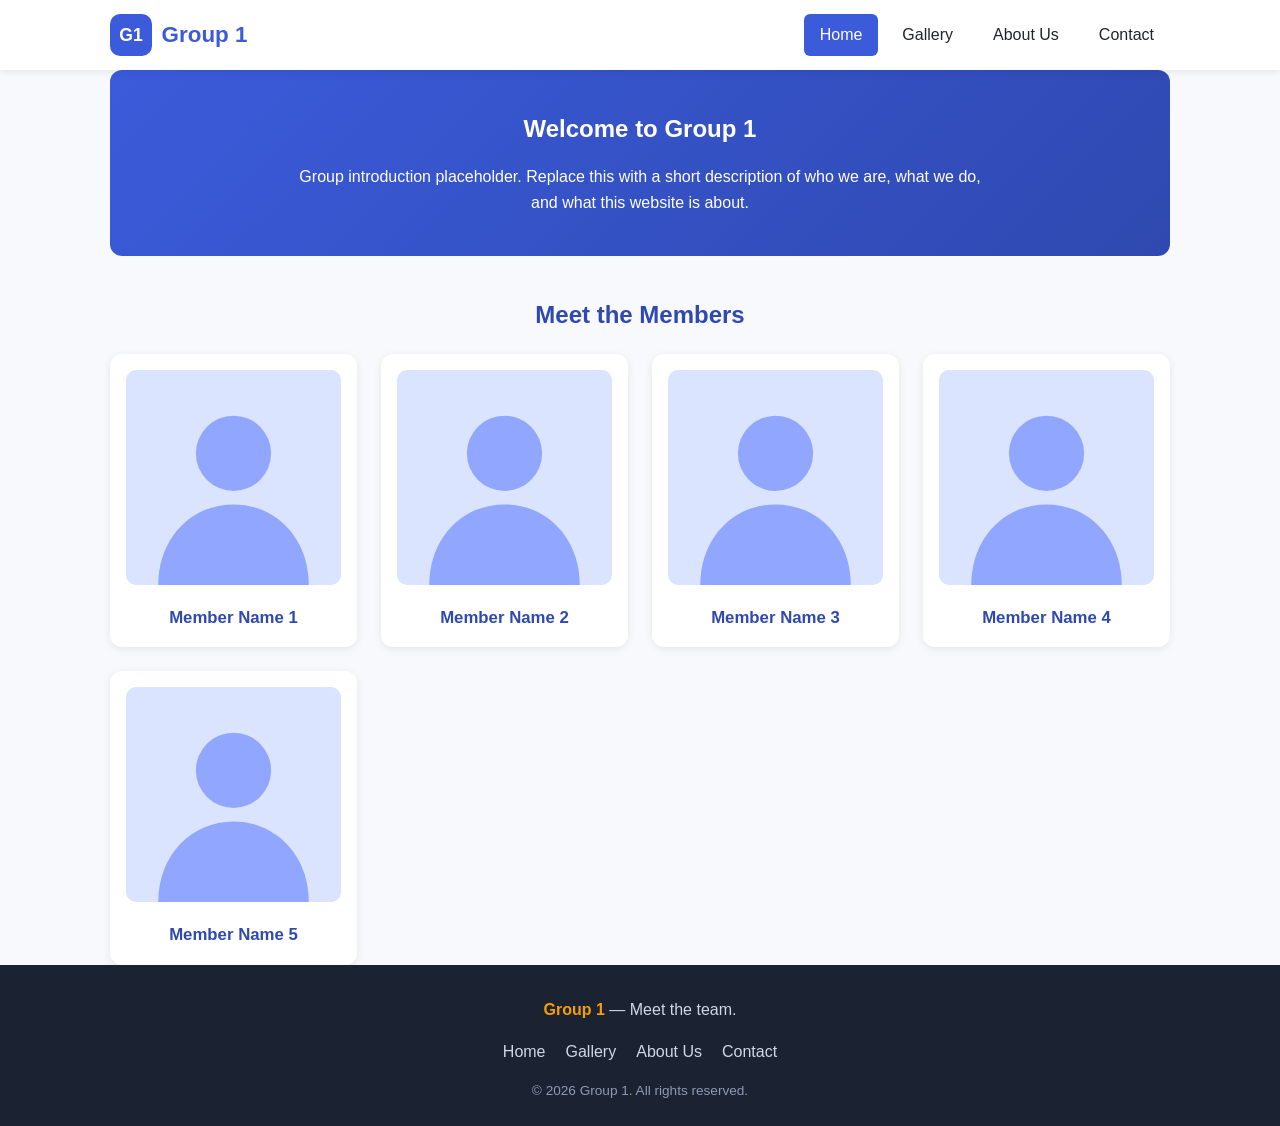
==== index.html @ 72b29309 "Initial Structure" ====
<!DOCTYPE html>
<html lang="en">
<head>
  <meta charset="UTF-8">
  <meta name="viewport" content="width=device-width, initial-scale=1.0">
  <title>Home | Group 1</title>
  <link rel="stylesheet" href="css/style.css">
  <script src="js/layout.js"></script>
  <script src="js/members.js"></script>
  <script src="js/home.js"></script>
</head>
<body>
  <header id="site-header"></header>

  <main class="container">
    <section id="intro" class="intro">
      <h1>Welcome to Group 1</h1>
      <p>
        Group introduction placeholder. Replace this with a short description of
        who we are, what we do, and what this website is about.
      </p>
    </section>

    <section id="members" class="members">
      <h2>Meet the Members</h2>
      <div id="members-grid" class="members-grid"></div>
    </section>
  </main>

  <footer id="site-footer"></footer>
</body>
</html>
---- css/style.css ----
:root {
  --primary: #3b5bdb;
  --primary-dark: #2f49b0;
  --accent: #f59f00;
  --bg: #f8f9fc;
  --text: #212529;
  --muted: #6c757d;
  --white: #fff;
  --max-width: 1100px;
}

* {
  box-sizing: border-box;
  margin: 0;
  padding: 0;
}

body {
  display: flex;
  flex-direction: column;
  min-height: 100vh;
  font-family: "Segoe UI", Tahoma, Arial, sans-serif;
  line-height: 1.6;
  color: var(--text);
  background: var(--bg);
}

a {
  color: inherit;
  text-decoration: none;
}

ul {
  list-style: none;
}

.container {
  width: 100%;
  max-width: var(--max-width);
  margin: 0 auto;
  padding: 0 1.25rem;
}

/* Header */
#site-header {
  position: sticky;
  top: 0;
  z-index: 100;
  background: var(--white);
  box-shadow: 0 2px 8px rgba(0, 0, 0, 0.08);
}

.header-inner {
  display: flex;
  align-items: center;
  justify-content: space-between;
  min-height: 70px;
}

.logo {
  display: flex;
  align-items: center;
  gap: 0.6rem;
  font-size: 1.4rem;
  font-weight: 700;
  color: var(--primary);
}

.logo-mark {
  display: grid;
  place-items: center;
  width: 42px;
  height: 42px;
  border-radius: 10px;
  background: var(--primary);
  color: var(--white);
  font-size: 1.1rem;
}

.site-nav ul {
  display: flex;
  gap: 0.5rem;
}

.site-nav a {
  display: block;
  padding: 0.5rem 1rem;
  border-radius: 6px;
  font-weight: 500;
  transition: background 0.2s, color 0.2s;
}

.site-nav a:hover {
  background: #eef1ff;
  color: var(--primary);
}

.site-nav a.active {
  background: var(--primary);
  color: var(--white);
}

.nav-toggle {
  display: none;
  flex-direction: column;
  gap: 5px;
  padding: 0.5rem;
  border: none;
  background: none;
  cursor: pointer;
}

.nav-toggle span {
  width: 26px;
  height: 3px;
  border-radius: 2px;
  background: var(--primary);
}

/* Main */
main {
  flex: 1;
  padding: 2.5rem 0;
}

main h1 {
  margin-bottom: 1rem;
  color: var(--primary-dark);
}

html {
  scroll-behavior: smooth;
}

/* Home: intro */
.intro {
  padding: 2.5rem 1.5rem;
  margin-bottom: 2.5rem;
  border-radius: 12px;
  background: linear-gradient(135deg, var(--primary), var(--primary-dark));
  color: var(--white);
  text-align: center;
}

.intro h1 {
  color: var(--white);
}

.intro p {
  max-width: 700px;
  margin: 0 auto;
}

/* Home: members */
.members h2 {
  margin-bottom: 1.25rem;
  text-align: center;
  color: var(--primary-dark);
}

.members-grid {
  display: grid;
  grid-template-columns: repeat(auto-fill, minmax(200px, 1fr));
  gap: 1.5rem;
}

.member-card {
  display: block;
  padding: 1rem;
  border-radius: 12px;
  background: var(--white);
  box-shadow: 0 2px 8px rgba(0, 0, 0, 0.08);
  text-align: center;
  transition: transform 0.2s, box-shadow 0.2s;
}

.member-card:hover,
.member-card:focus-visible {
  transform: translateY(-4px);
  box-shadow: 0 8px 18px rgba(59, 91, 219, 0.25);
}

.member-card img {
  width: 100%;
  aspect-ratio: 1;
  object-fit: cover;
  border-radius: 10px;
  margin-bottom: 0.75rem;
}

.member-card h3 {
  font-size: 1.05rem;
  color: var(--primary-dark);
}

/* Profile page */
.back-link {
  display: inline-block;
  margin-bottom: 1.25rem;
  color: var(--primary);
  font-weight: 500;
}

.back-link:hover {
  text-decoration: underline;
}

.profile {
  display: grid;
  grid-template-columns: 280px 1fr;
  gap: 2rem;
  padding: 2rem;
  border-radius: 12px;
  background: var(--white);
  box-shadow: 0 2px 8px rgba(0, 0, 0, 0.08);
}

.profile-side img {
  width: 100%;
  aspect-ratio: 1;
  object-fit: cover;
  border-radius: 12px;
}

.profile-role {
  margin-bottom: 1.25rem;
  color: var(--muted);
  font-size: 1.1rem;
}

.profile-body section {
  margin-bottom: 1.5rem;
}

.profile-body h2 {
  margin-bottom: 0.5rem;
  font-size: 1.15rem;
  color: var(--primary);
}

.tag-list {
  display: flex;
  flex-wrap: wrap;
  gap: 0.5rem;
}

.tag-list li {
  padding: 0.25rem 0.8rem;
  border-radius: 999px;
  background: #eef1ff;
  color: var(--primary-dark);
  font-size: 0.9rem;
}

.info-list {
  display: grid;
  grid-template-columns: max-content 1fr;
  gap: 0.4rem 1rem;
}

.info-list dt {
  font-weight: 600;
}

.profile-missing {
  grid-column: 1 / -1;
}

/* Footer */
#site-footer {
  background: #1b2333;
  color: #cfd6e4;
  padding: 2rem 0 1.5rem;
}

.footer-inner {
  display: flex;
  flex-direction: column;
  align-items: center;
  gap: 1rem;
  text-align: center;
}

.footer-brand strong {
  color: var(--accent);
}

.footer-links {
  display: flex;
  flex-wrap: wrap;
  justify-content: center;
  gap: 1.25rem;
}

.footer-links a:hover {
  color: var(--accent);
}

.footer-copy {
  font-size: 0.85rem;
  color: #8f9ab0;
}

/* Responsive */
@media (max-width: 700px) {
  .profile {
    grid-template-columns: 1fr;
    padding: 1.25rem;
  }

  .profile-side img {
    max-width: 240px;
    margin: 0 auto;
    display: block;
  }

  .nav-toggle {
    display: flex;
  }

  .site-nav {
    position: absolute;
    top: 100%;
    left: 0;
    right: 0;
    display: none;
    background: var(--white);
    box-shadow: 0 6px 8px rgba(0, 0, 0, 0.08);
  }

  .site-nav.open {
    display: block;
  }

  .site-nav ul {
    flex-direction: column;
    padding: 0.75rem 1.25rem;
  }
}
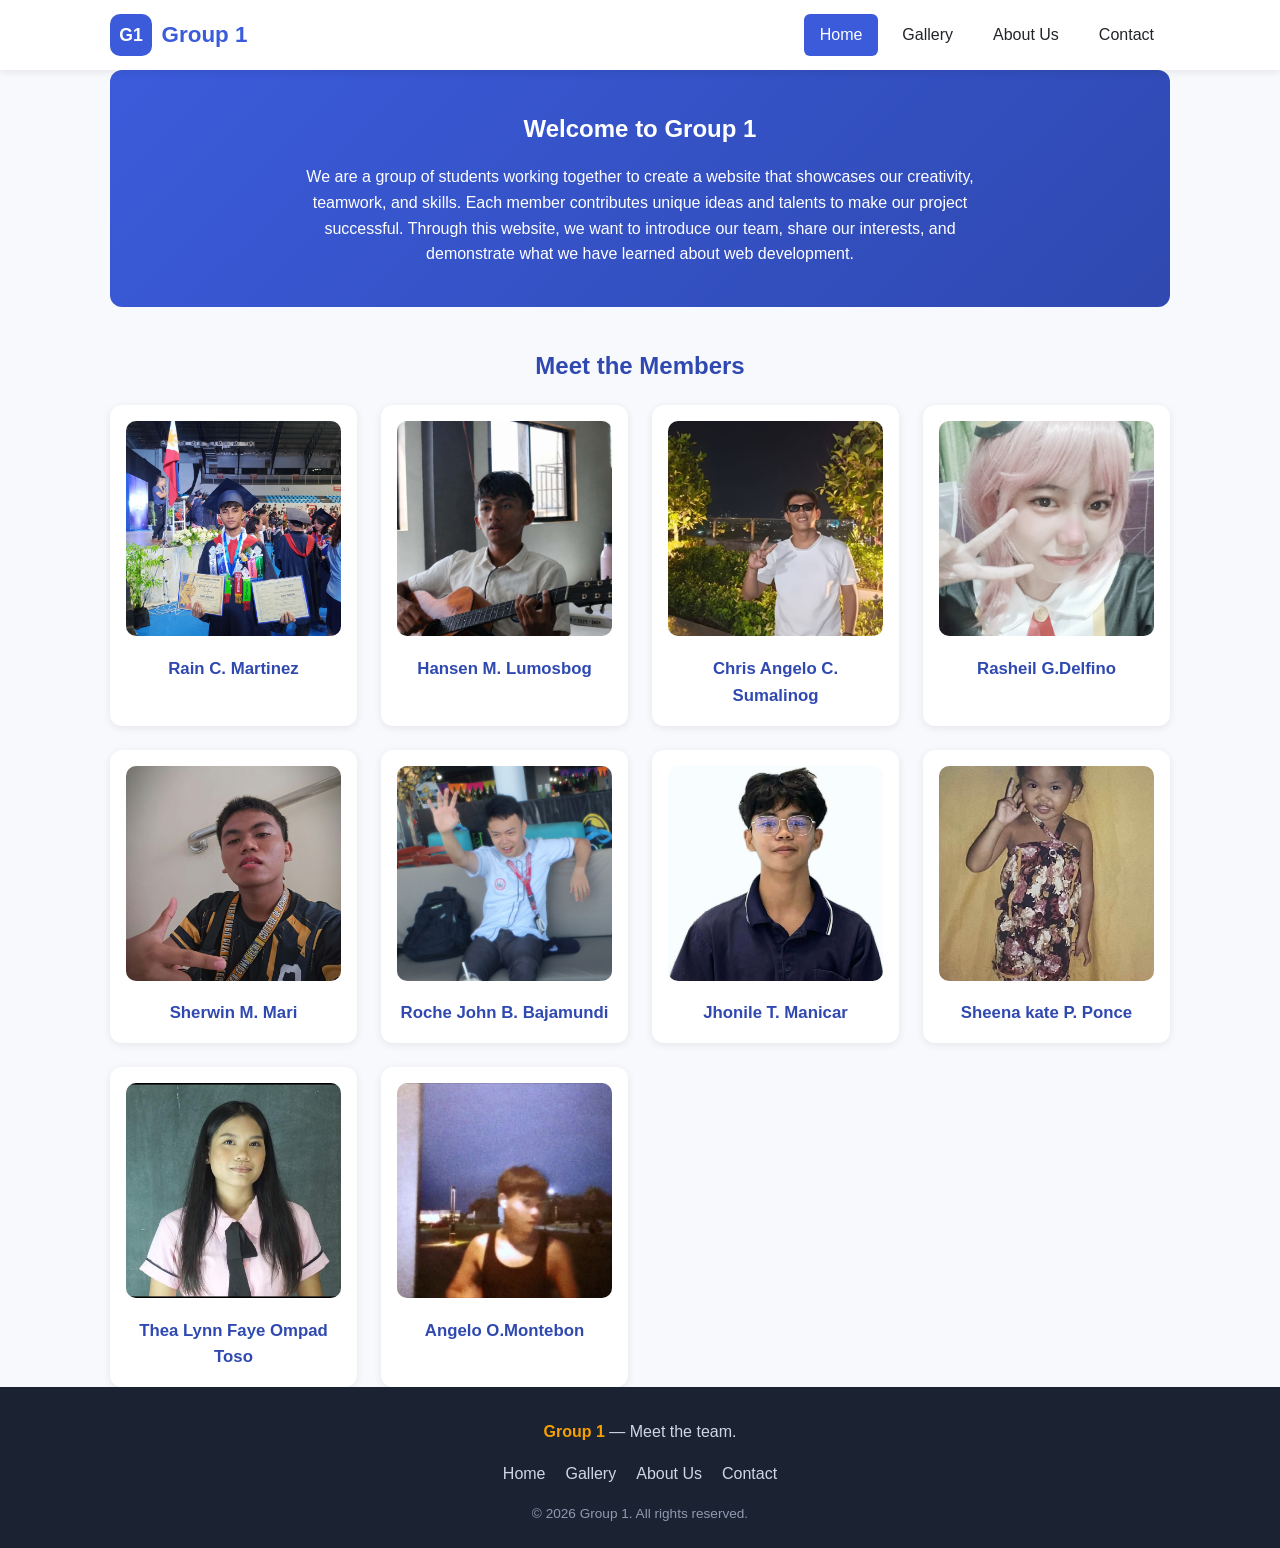
==== commit ccdbcd23: "Nile's update" ====
--- a/index.html
+++ b/index.html
@@ -5,28 +5,95 @@
   <meta name="viewport" content="width=device-width, initial-scale=1.0">
   <title>Home | Group 1</title>
   <link rel="stylesheet" href="css/style.css">
-  <script src="js/layout.js"></script>
-  <script src="js/members.js"></script>
-  <script src="js/home.js"></script>
 </head>
 <body>
-  <header id="site-header"></header>
+  <header id="site-header">
+    <div class="container header-inner">
+      <a class="logo" href="index.html" aria-label="Group 1 home">
+        <span class="logo-mark" aria-hidden="true">G1</span>
+        <span class="logo-text">Group 1</span>
+      </a>
+      <input type="checkbox" id="nav-check" class="nav-check" aria-label="Toggle navigation">
+      <label class="nav-toggle" for="nav-check" aria-hidden="true">
+        <span></span><span></span><span></span>
+      </label>
+      <nav id="site-nav" class="site-nav" aria-label="Main navigation">
+        <ul>
+          <li><a href="index.html" aria-current="page" class="active">Home</a></li>
+          <li><a href="gallery.html">Gallery</a></li>
+          <li><a href="about.html">About Us</a></li>
+          <li><a href="contact.html">Contact</a></li>
+        </ul>
+      </nav>
+    </div>
+  </header>
 
   <main class="container">
     <section id="intro" class="intro">
       <h1>Welcome to Group 1</h1>
       <p>
-        Group introduction placeholder. Replace this with a short description of
-        who we are, what we do, and what this website is about.
+        We are a group of students working together to create a website that showcases our creativity, teamwork, and skills. Each member contributes unique ideas and talents to make our project successful. Through this website, we want to introduce our team, share our interests, and demonstrate what we have learned about web development.
       </p>
     </section>
 
     <section id="members" class="members">
       <h2>Meet the Members</h2>
-      <div id="members-grid" class="members-grid"></div>
+      <div id="members-grid" class="members-grid">
+        <a class="member-card" href="profile.html#member-1">
+          <img src="images/martinez.jpeg" alt="Photo of Member Name 1">
+          <h3>Rain C. Martinez</h3>
+        </a>
+        <a class="member-card" href="profile.html#member-2">
+          <img src="images/Hansen.jfif" alt="Photo of Member Name 2">
+          <h3>Hansen M. Lumosbog</h3>
+        </a>
+        <a class="member-card" href="profile.html#member-3">
+          <img src="images/sumalinog.jpg" alt="Photo of Member Name 3">
+          <h3>Chris Angelo C. Sumalinog</h3>
+        </a>
+        <a class="member-card" href="profile.html#member-4">
+          <img src="images/Delfino.jpeg" alt="Photo of Member Name 4">
+          <h3>Rasheil G.Delfino</h3>
+        </a>
+        <a class="member-card" href="profile.html#member-5">
+          <img src="images/Sherwin.jfif" alt="Photo of Member Name 5">
+          <h3>Sherwin M. Mari </h3>
+        </a>
+        <a class="member-card" href="profile.html#member-6">
+          <img src="images/ROCHE.jpg" alt="Photo of Member Name 6">
+          <h3>Roche John B. Bajamundi</h3>
+        </a>
+        <a class="member-card" href="profile.html#member-7">
+          <img src="images/manicar.jfif" alt="Photo of Member Name 7">
+          <h3>Jhonile T. Manicar</h3>
+        </a>
+          <a class="member-card" href="profile.html#member-8">
+          <img src="images/Ponce.jfif" alt="Photo of Member Name 8">
+          <h3>Sheena kate P. Ponce</h3>
+        </a>
+        <a class="member-card" href="profile.html#member-9">
+          <img src="images/TOSO.jfif" alt="Photo of Member Name 9">
+          <h3>Thea Lynn Faye Ompad Toso</h3>
+        </a>
+          <a class="member-card" href="profile.html#member-10">
+          <img src="images/Montebon.jfif" alt="Photo of Member Name 10">
+          <h3>Angelo O.Montebon</h3>
+        </a>
+      </div>
     </section>
   </main>
 
-  <footer id="site-footer"></footer>
+  <footer id="site-footer">
+    <div class="container footer-inner">
+      <p class="footer-brand"><strong>Group 1</strong> &mdash; Meet the team.</p>
+      <ul class="footer-links">
+        <li><a href="index.html">Home</a></li>
+        <li><a href="gallery.html">Gallery</a></li>
+        <li><a href="about.html">About Us</a></li>
+        <li><a href="contact.html">Contact</a></li>
+      </ul>
+      <p class="footer-copy">&copy; 2026 Group 1. All rights reserved.</p>
+    </div>
+  </footer>
 </body>
 </html>
--- a/css/style.css
+++ b/css/style.css
@@ -110,6 +110,10 @@
   cursor: pointer;
 }
 
+.nav-check {
+  display: none;
+}
+
 .nav-toggle span {
   width: 26px;
   height: 3px;
@@ -206,13 +210,37 @@
 }
 
 .profile {
-  display: grid;
+  display: none;
   grid-template-columns: 280px 1fr;
   gap: 2rem;
   padding: 2rem;
   border-radius: 12px;
   background: var(--white);
   box-shadow: 0 2px 8px rgba(0, 0, 0, 0.08);
+  scroll-margin-top: 90px;
+}
+
+/* Each member is selected through the URL fragment, e.g. profile.html#member-2. */
+.profile:target {
+  display: grid;
+}
+
+.profile-missing {
+  display: none;
+  padding: 2rem;
+  border-radius: 12px;
+  background: var(--white);
+  box-shadow: 0 2px 8px rgba(0, 0, 0, 0.08);
+}
+
+main:not(:has(.profile:target)) .profile-missing {
+  display: block;
+}
+
+.profile-missing a {
+  color: var(--primary);
+  font-weight: 500;
+  text-decoration: underline;
 }
 
 .profile-side img {
@@ -262,8 +290,495 @@
   font-weight: 600;
 }
 
-.profile-missing {
-  grid-column: 1 / -1;
+/* Gallery */
+.page-lead {
+  margin-bottom: 1.5rem;
+  color: var(--muted);
+}
+
+.gallery-wrap {
+  position: relative;
+}
+
+/* Visually hidden but keyboard-focusable radios drive the filter. */
+.filter-radio {
+  position: absolute;
+  width: 1px;
+  height: 1px;
+  opacity: 0;
+}
+
+.gallery-filters {
+  display: flex;
+  flex-wrap: wrap;
+  gap: 0.5rem;
+  margin-bottom: 1.5rem;
+}
+
+.filter-btn {
+  padding: 0.4rem 1rem;
+  border: 1px solid var(--primary);
+  border-radius: 999px;
+  background: var(--white);
+  color: var(--primary);
+  font: inherit;
+  cursor: pointer;
+  transition: background 0.2s, color 0.2s;
+}
+
+.filter-btn:hover,
+#f-all:checked ~ .gallery-filters label[for="f-all"],
+#f-members:checked ~ .gallery-filters label[for="f-members"],
+#f-activities:checked ~ .gallery-filters label[for="f-activities"],
+#f-projects:checked ~ .gallery-filters label[for="f-projects"],
+#f-events:checked ~ .gallery-filters label[for="f-events"],
+#f-moments:checked ~ .gallery-filters label[for="f-moments"] {
+  background: var(--primary);
+  color: var(--white);
+}
+
+#f-all:focus-visible ~ .gallery-filters label[for="f-all"],
+#f-members:focus-visible ~ .gallery-filters label[for="f-members"],
+#f-activities:focus-visible ~ .gallery-filters label[for="f-activities"],
+#f-projects:focus-visible ~ .gallery-filters label[for="f-projects"],
+#f-events:focus-visible ~ .gallery-filters label[for="f-events"],
+#f-moments:focus-visible ~ .gallery-filters label[for="f-moments"] {
+  outline: 3px solid var(--accent);
+  outline-offset: 2px;
+}
+
+#f-members:checked ~ .gallery-grid .gallery-item:not([data-category="members"]),
+#f-activities:checked ~ .gallery-grid .gallery-item:not([data-category="activities"]),
+#f-projects:checked ~ .gallery-grid .gallery-item:not([data-category="projects"]),
+#f-events:checked ~ .gallery-grid .gallery-item:not([data-category="events"]),
+#f-moments:checked ~ .gallery-grid .gallery-item:not([data-category="moments"]) {
+  display: none;
+}
+
+.gallery-grid {
+  display: grid;
+  grid-template-columns: repeat(auto-fill, minmax(240px, 1fr));
+  gap: 1.5rem;
+}
+
+.gallery-item {
+  overflow: hidden;
+  scroll-margin-top: 90px;
+  border-radius: 12px;
+  background: var(--white);
+  box-shadow: 0 2px 8px rgba(0, 0, 0, 0.08);
+  transition: transform 0.3s, box-shadow 0.3s;
+}
+
+.gallery-item:hover {
+  transform: translateY(-4px);
+  box-shadow: 0 8px 18px rgba(59, 91, 219, 0.25);
+}
+
+.gallery-thumb {
+  display: block;
+  width: 100%;
+  padding: 0;
+  border: none;
+  background: none;
+  overflow: hidden;
+  cursor: zoom-in;
+}
+
+.gallery-thumb img {
+  display: block;
+  width: 100%;
+  aspect-ratio: 4 / 3;
+  object-fit: cover;
+  transition: transform 0.4s;
+}
+
+.gallery-thumb:hover img,
+.gallery-thumb:focus-visible img {
+  transform: scale(1.08);
+}
+
+.gallery-item figcaption {
+  padding: 0.75rem 1rem;
+  font-size: 0.95rem;
+  color: var(--text);
+}
+
+/* Lightbox (opened with :target) */
+.lightbox {
+  position: fixed;
+  inset: 0;
+  z-index: 200;
+  display: none;
+  align-items: center;
+  justify-content: center;
+  background: rgba(0, 0, 0, 0.8);
+}
+
+.lightbox:target {
+  display: flex;
+  animation: lb-fade 0.25s ease;
+}
+
+.lb-backdrop {
+  position: absolute;
+  inset: 0;
+}
+
+.lb-panel {
+  position: relative;
+  display: flex;
+  align-items: center;
+  justify-content: center;
+  width: min(92vw, 900px);
+  max-height: 92vh;
+  padding: 1rem;
+  border-radius: 12px;
+  background: #11161f;
+  color: var(--white);
+}
+
+.lightbox figure {
+  text-align: center;
+}
+
+.lightbox img {
+  max-width: 100%;
+  max-height: 70vh;
+  border-radius: 8px;
+}
+
+.lightbox figcaption {
+  margin-top: 0.75rem;
+}
+
+.lb-btn {
+  position: absolute;
+  display: grid;
+  place-items: center;
+  width: 42px;
+  height: 42px;
+  border: none;
+  border-radius: 50%;
+  background: rgba(255, 255, 255, 0.15);
+  color: var(--white);
+  font-size: 1.4rem;
+  cursor: pointer;
+  transition: background 0.2s;
+}
+
+/* Prev/next either walk all photos or only the active filter's photos. */
+.lightbox .lb-cat,
+#f-all:checked ~ .lightbox .lb-cat {
+  display: none;
+}
+
+#f-all:not(:checked) ~ .lightbox .lb-all {
+  display: none;
+}
+
+#f-all:not(:checked) ~ .lightbox .lb-cat {
+  display: grid;
+}
+
+.lb-btn:hover,
+.lb-btn:focus-visible {
+  background: var(--primary);
+}
+
+.lb-close {
+  top: 0.5rem;
+  right: 0.5rem;
+  z-index: 1;
+}
+
+.lb-prev {
+  left: 0.5rem;
+}
+
+.lb-next {
+  right: 0.5rem;
+}
+
+@keyframes lb-fade {
+  from {
+    opacity: 0;
+    transform: scale(0.96);
+  }
+  to {
+    opacity: 1;
+    transform: scale(1);
+  }
+}
+
+/* About */
+.about-section {
+  margin-bottom: 3rem;
+}
+
+.about-section > h2 {
+  position: relative;
+  margin-bottom: 1.25rem;
+  padding-bottom: 0.5rem;
+  color: var(--primary-dark);
+}
+
+.about-section > h2::after {
+  content: "";
+  position: absolute;
+  left: 0;
+  bottom: 0;
+  width: 60px;
+  height: 4px;
+  border-radius: 2px;
+  background: var(--accent);
+}
+
+.story {
+  padding: 1.5rem 1.75rem;
+  border-left: 5px solid var(--primary);
+  border-radius: 0 12px 12px 0;
+  background: var(--white);
+  box-shadow: 0 2px 8px rgba(0, 0, 0, 0.08);
+}
+
+.story p + p {
+  margin-top: 1rem;
+}
+
+.mv-grid {
+  display: grid;
+  grid-template-columns: repeat(auto-fit, minmax(280px, 1fr));
+  gap: 1.5rem;
+}
+
+.mv-card {
+  padding: 1.75rem;
+  border-radius: 12px;
+  background: var(--primary);
+  color: var(--white);
+  box-shadow: 0 2px 8px rgba(0, 0, 0, 0.08);
+}
+
+.mv-card.mv-vision {
+  background: var(--primary-dark);
+}
+
+.mv-card h2 {
+  margin-bottom: 0.75rem;
+  color: var(--white);
+}
+
+.values-grid {
+  display: grid;
+  grid-template-columns: repeat(auto-fill, minmax(220px, 1fr));
+  gap: 1.5rem;
+}
+
+.value-card {
+  padding: 1.5rem;
+  border-radius: 12px;
+  background: var(--white);
+  box-shadow: 0 2px 8px rgba(0, 0, 0, 0.08);
+  text-align: center;
+  transition: transform 0.2s, box-shadow 0.2s;
+}
+
+.value-card:hover {
+  transform: translateY(-4px);
+  box-shadow: 0 8px 18px rgba(59, 91, 219, 0.25);
+}
+
+.value-icon {
+  width: 64px;
+  height: 64px;
+  margin-bottom: 0.75rem;
+  padding: 14px;
+  border-radius: 50%;
+  background: #eef1ff;
+  fill: none;
+  stroke: var(--primary);
+  stroke-width: 1.8;
+  stroke-linecap: round;
+  stroke-linejoin: round;
+}
+
+.value-card h3 {
+  margin-bottom: 0.4rem;
+  color: var(--primary-dark);
+}
+
+.value-card p {
+  font-size: 0.95rem;
+  color: var(--muted);
+}
+
+.goals-list {
+  display: grid;
+  gap: 1rem;
+  counter-reset: goal;
+  list-style: none;
+}
+
+.goals-list li {
+  position: relative;
+  padding: 1.1rem 1.25rem 1.1rem 4.25rem;
+  border-radius: 12px;
+  background: var(--white);
+  box-shadow: 0 2px 8px rgba(0, 0, 0, 0.08);
+  counter-increment: goal;
+}
+
+.goals-list li::before {
+  content: counter(goal);
+  position: absolute;
+  left: 1.1rem;
+  top: 50%;
+  display: grid;
+  place-items: center;
+  width: 2.2rem;
+  height: 2.2rem;
+  border-radius: 50%;
+  background: var(--accent);
+  color: var(--white);
+  font-weight: 700;
+  transform: translateY(-50%);
+}
+
+.goals-list h3 {
+  color: var(--primary-dark);
+}
+
+.goals-list p {
+  color: var(--muted);
+}
+
+/* Contact */
+.contact-grid {
+  display: grid;
+  grid-template-columns: repeat(auto-fill, minmax(240px, 1fr));
+  gap: 1.5rem;
+}
+
+.contact-card {
+  padding: 1.5rem;
+  border-radius: 12px;
+  background: var(--white);
+  box-shadow: 0 2px 8px rgba(0, 0, 0, 0.08);
+  text-align: center;
+  transition: transform 0.2s, box-shadow 0.2s;
+}
+
+.contact-card:hover {
+  transform: translateY(-4px);
+  box-shadow: 0 8px 18px rgba(59, 91, 219, 0.25);
+}
+
+.contact-icon,
+.social-icon {
+  fill: none;
+  stroke-width: 1.8;
+  stroke-linecap: round;
+  stroke-linejoin: round;
+}
+
+.contact-icon {
+  width: 64px;
+  height: 64px;
+  margin-bottom: 0.75rem;
+  padding: 14px;
+  border-radius: 50%;
+  background: #eef1ff;
+  stroke: var(--primary);
+}
+
+.contact-card h3 {
+  margin-bottom: 0.3rem;
+  color: var(--primary-dark);
+}
+
+.contact-card a {
+  color: var(--primary);
+  font-weight: 500;
+  word-break: break-word;
+}
+
+.contact-card a:hover {
+  text-decoration: underline;
+}
+
+.contact-card p {
+  color: var(--muted);
+}
+
+.social-grid {
+  display: grid;
+  grid-template-columns: repeat(auto-fill, minmax(170px, 1fr));
+  gap: 1.25rem;
+}
+
+.social-card {
+  --brand: var(--primary);
+  display: flex;
+  flex-direction: column;
+  align-items: center;
+  gap: 0.25rem;
+  padding: 1.5rem 1rem;
+  border-radius: 12px;
+  background: var(--white);
+  box-shadow: 0 2px 8px rgba(0, 0, 0, 0.08);
+  text-align: center;
+  transition: transform 0.2s, background 0.2s, color 0.2s;
+}
+
+.social-card.facebook { --brand: #1877f2; }
+.social-card.instagram { --brand: #d6249f; }
+.social-card.tiktok { --brand: #111; }
+.social-card.youtube { --brand: #e62117; }
+.social-card.messenger { --brand: #0084ff; }
+
+.social-icon {
+  width: 48px;
+  height: 48px;
+  margin-bottom: 0.4rem;
+  stroke: var(--brand);
+  transition: stroke 0.2s;
+}
+
+.social-card.facebook .social-icon {
+  fill: var(--brand);
+}
+
+.social-name {
+  font-weight: 600;
+}
+
+.social-handle {
+  font-size: 0.85rem;
+  color: var(--muted);
+  transition: color 0.2s;
+}
+
+.social-card:hover,
+.social-card:focus-visible {
+  transform: translateY(-4px);
+  background: var(--brand);
+  color: var(--white);
+}
+
+.social-card:hover .social-icon,
+.social-card:focus-visible .social-icon {
+  stroke: var(--white);
+}
+
+.social-card.facebook:hover .social-icon,
+.social-card.facebook:focus-visible .social-icon {
+  fill: var(--white);
+}
+
+.social-card:hover .social-handle,
+.social-card:focus-visible .social-handle {
+  color: rgba(255, 255, 255, 0.85);
 }
 
 /* Footer */
@@ -316,6 +831,21 @@
 
   .nav-toggle {
     display: flex;
+  }
+
+  /* Visually hidden but focusable checkbox drives the menu. */
+  .nav-check {
+    display: block;
+    position: absolute;
+    right: 1.25rem;
+    width: 1px;
+    height: 1px;
+    opacity: 0;
+  }
+
+  .nav-check:focus-visible + .nav-toggle {
+    outline: 3px solid var(--accent);
+    outline-offset: 2px;
   }
 
   .site-nav {
@@ -328,7 +858,7 @@
     box-shadow: 0 6px 8px rgba(0, 0, 0, 0.08);
   }
 
-  .site-nav.open {
+  .nav-check:checked ~ .site-nav {
     display: block;
   }
 
